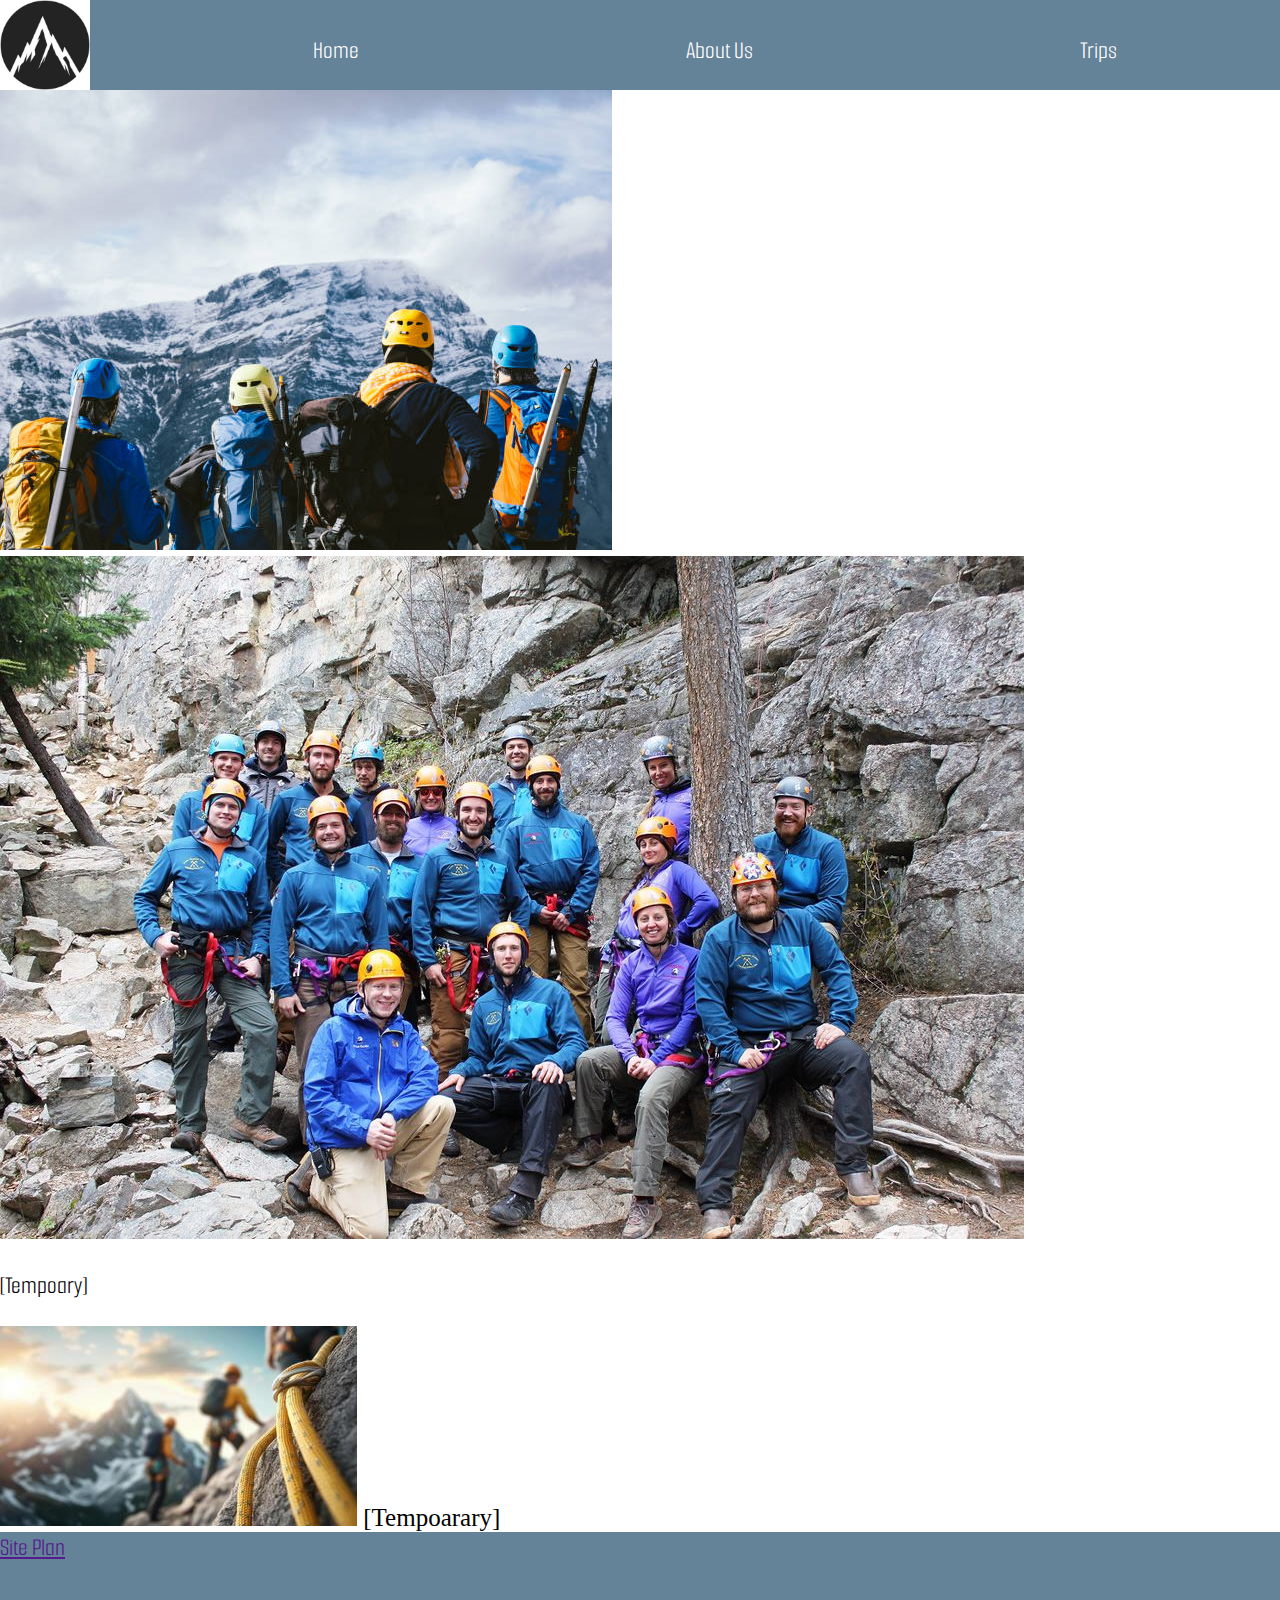
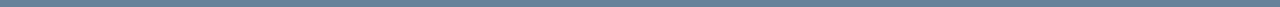
==== about_us.html @ f0ababc3 "subpage html" ====
<!DOCTYPE html>
<html lang="en">
<head>
    <meta charset="UTF-8">
    <meta name="viewport" content="width=device-width, initial-scale=1.0">
    <title>About Us</title>
    <link rel="stylesheet" href="styles.css">
    <link rel="stylesheet" href="styles/about_us.css">
</head>
<body>
    <div id="wrapper">
        <header>
            <img class="logo" src="personalsiteimages/logo-image-cropped.jpg" alt="Vertical Ventures logo">
            <nav>
                <a href="https://wbatman96.github.io/WDD130-Cogliansese/">Home</a>
                <a href="https://wbatman96.github.io/WDD130-Cogliansese/about_us">About Us</a>
                <a href="">Trips</a>
            </nav>
        </header>
        <main>
            <div id="hero">
                <img src="personalsiteimages/about-us-hero.jpg">
            </div>
            <div class="team"> 
                <img src="personalsiteimages/about-team.jpg">
                <p>[Tempoary]</p>
            </div>
            <div class="safety">
                <img src="personalsiteimages/about-saftey.jpeg">
                [Tempoarary]
            </div>
        </main>
        <footer>
            <a href="">Site Plan</a>
        </footer>
    </div>
</body>
</html>
---- styles.css ----
@import url('https://fonts.googleapis.com/css2?family=Grechen+Fuemen&family=Smooch+Sans:wght@100..900&display=swap');
:root {
  /* change the values below to your colors from your palette */
  --primary-color: #648298;
  --secondary-color: #546d58;
  --accent1-color: #a0835a;
  --accent2-color: white;

  /* change the values below to your chosen font(s) */
  --heading-font: Grechen Fuemen;
  --paragraph-font: Smooch Sans, Helvetica, sans-serif;

  /* these colors below should be chosen from among your palette colors above */
  --headline-color-on-white: #648298;  /* headlines on a white background */ 
  --headline-color-on-color: white; /* headlines on a colored background */ 
  --paragraph-color-on-white: #648298; /* paragraph text on a white background */ 
  --paragraph-color-on-color: white; /* paragraph text on a colored background */ 
  --paragraph-background-color: #546d58  ;
  --nav-link-color: white;
  --nav-background-color: #648298;
  --nav-hover-link-color: white;
  --nav-hover-background-color: #396E94;
}
body {
    margin: 0;
    font-size: 25px;
}
#wrapper {
    max-width: 1600px;
    margin: 0 auto;
    display: grid;
}
h1, h2, h3, h4, h5, h6 {
    font-family: var(--heading-font);
}
p {
    font-family: var(--paragraph-font);
}
a {
    font-family: var(--paragraph-font);
}
header {
    background-color: #648298;
    display: grid;
    grid-template-columns: 150px auto;
    height: 90px;
}
nav {
    display: flex;
    justify-content: space-around;
    width: 100%;
    margin: 0;
    padding: 0;
}
nav a {
    text-align: center;
    color: white;
    text-decoration: none;
    padding: 35px;
}
nav a:hover {
    background-color: #396E94;
    color: #daf6fb;
}
.logo {
    height: 90px;
    
}
#hero_container {
    position: relative;
}
#hero-img {
    width: 100%;
}
#paragraph-1 {
    background-color: #546d58;
    color: white;
    position: absolute;
    top: 150px;
    left: 20px;
    width: 40%;
    padding-left: 20px;
    padding-right: 20px;
}
#container-2 {
    display: flex;
    gap: 50px;
}
#gear-img {
    float: left;
    width: 40%;
    margin: 50px;
    margin-top: 100px;
    margin-bottom: 100px;
}
#paragraph-2 {
    float: left;
    width: 40%;
    margin: 50px;
    color: #648298;
    margin-top: 100px;
    margin-bottom: 100px;
}
#container-2:after {
    content: "";
    display: table;
    clear: both;
}
footer {
    background-color: #648298;
    height: 75px;
}
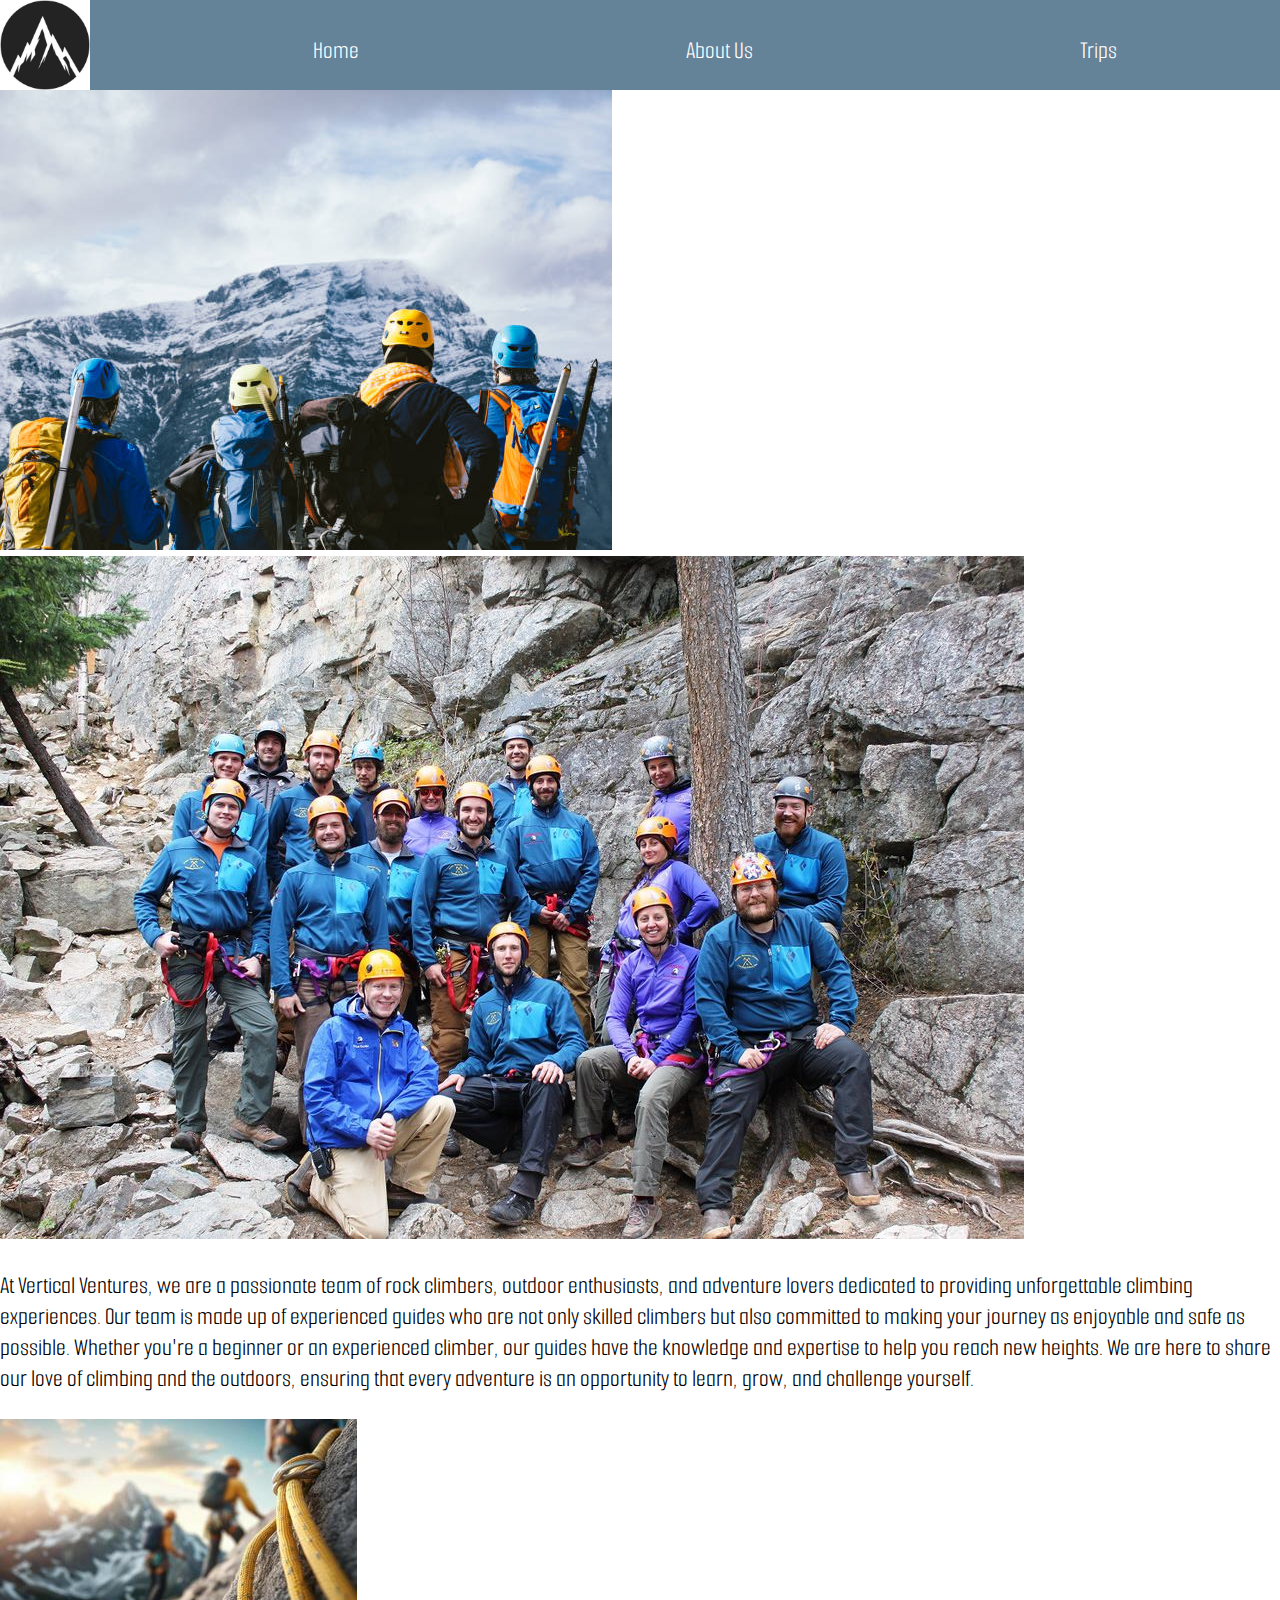
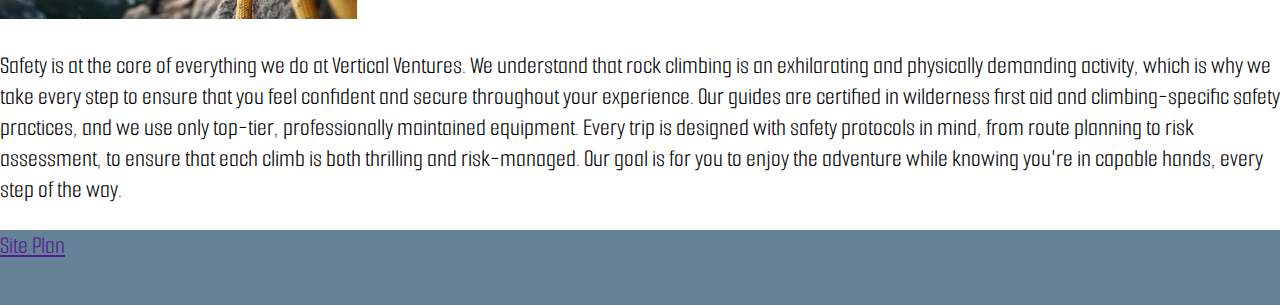
==== commit df7c2eca: "stuff" ====
--- a/about_us.html
+++ b/about_us.html
@@ -23,11 +23,23 @@
             </div>
             <div class="team"> 
                 <img src="personalsiteimages/about-team.jpg">
-                <p>[Tempoary]</p>
+                <p>At Vertical Ventures, we are a passionate team of rock climbers, outdoor enthusiasts,
+                    and adventure lovers dedicated to providing unforgettable climbing experiences. Our team
+                    is made up of experienced guides who are not only skilled climbers but also committed to
+                    making your journey as enjoyable and safe as possible. Whether you're a beginner or an 
+                    experienced climber, our guides have the knowledge and expertise to help you reach new 
+                    heights. We are here to share our love of climbing and the outdoors, ensuring that every
+                    adventure is an opportunity to learn, grow, and challenge yourself.</p>
             </div>
             <div class="safety">
                 <img src="personalsiteimages/about-saftey.jpeg">
-                [Tempoarary]
+                <p>Safety is at the core of everything we do at Vertical Ventures. We understand that rock
+                    climbing is an exhilarating and physically demanding activity, which is why we take every
+                    step to ensure that you feel confident and secure throughout your experience. Our guides 
+                    are certified in wilderness first aid and climbing-specific safety practices, and we use only 
+                    top-tier, professionally maintained equipment. Every trip is designed with safety protocols in mind, 
+                    from route planning to risk assessment, to ensure that each climb is both thrilling and risk-managed. 
+                    Our goal is for you to enjoy the adventure while knowing you're in capable hands, every step of the way.</p>
             </div>
         </main>
         <footer>
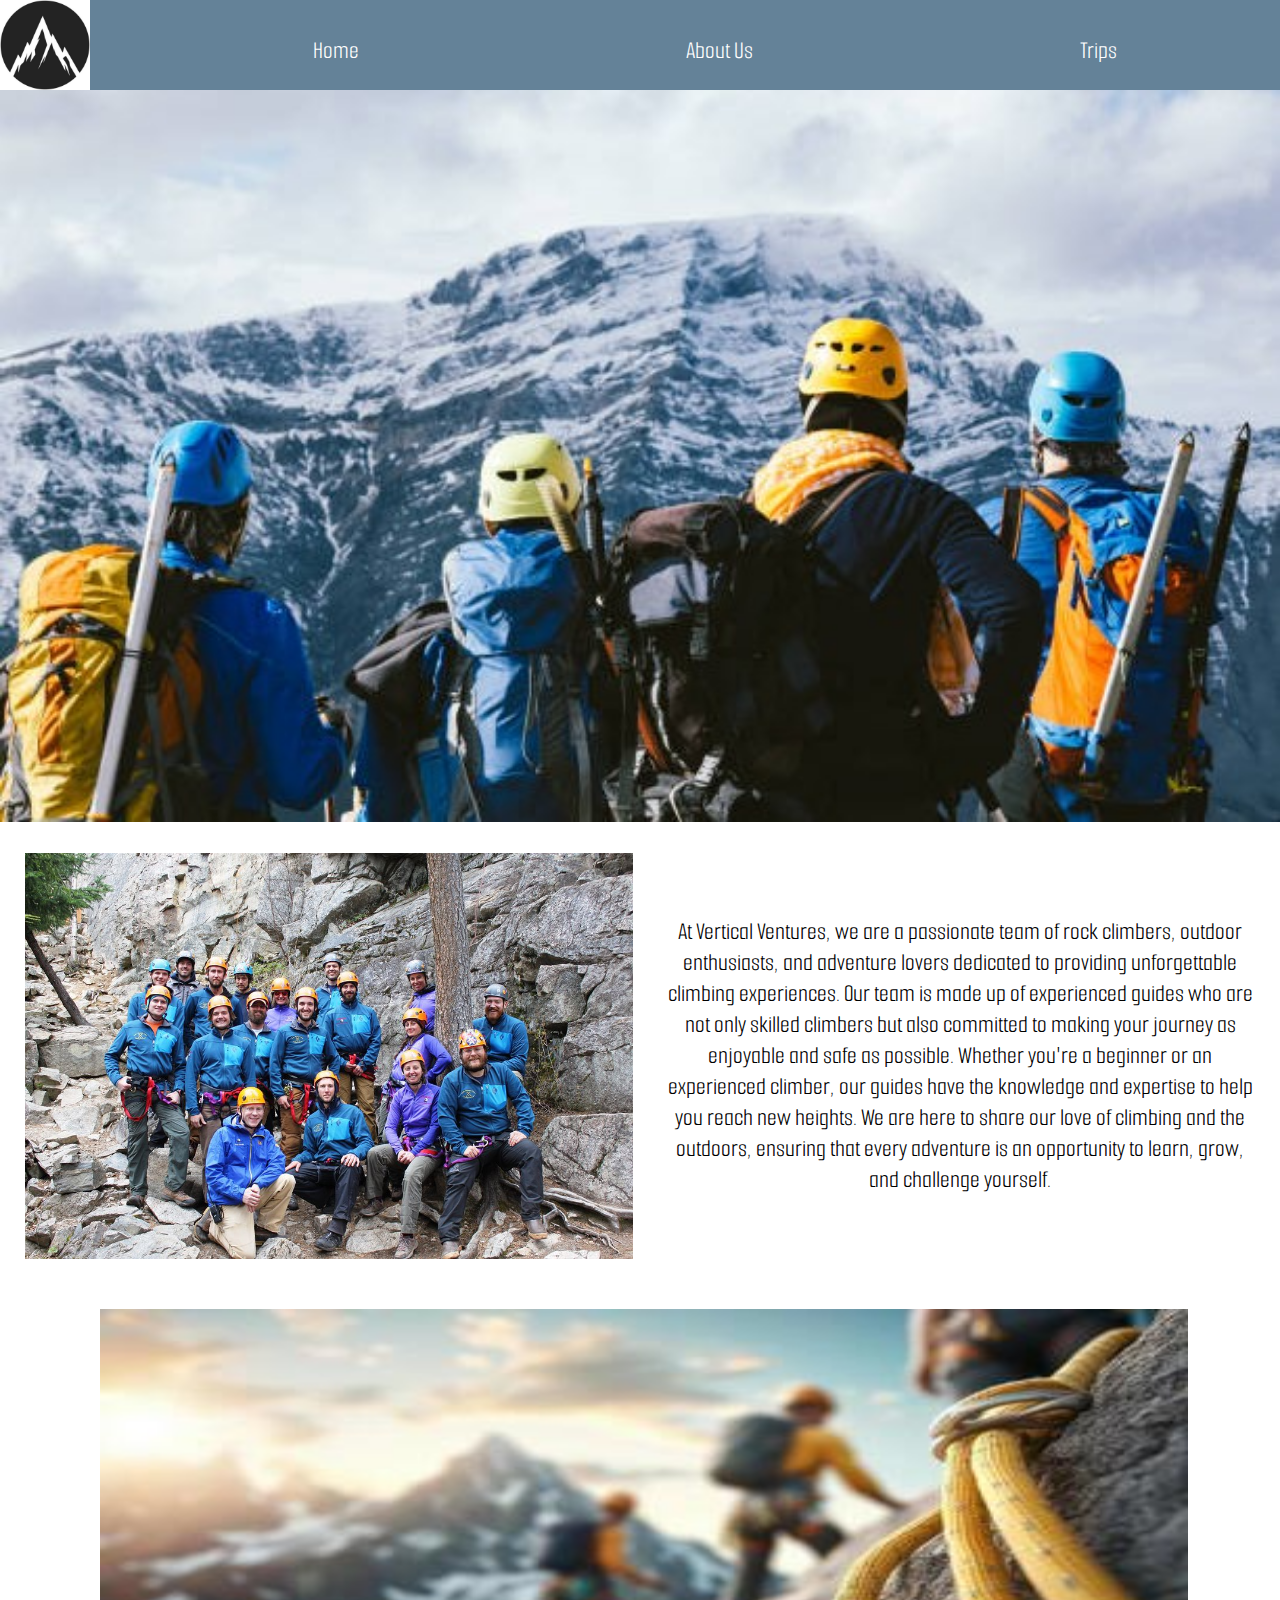
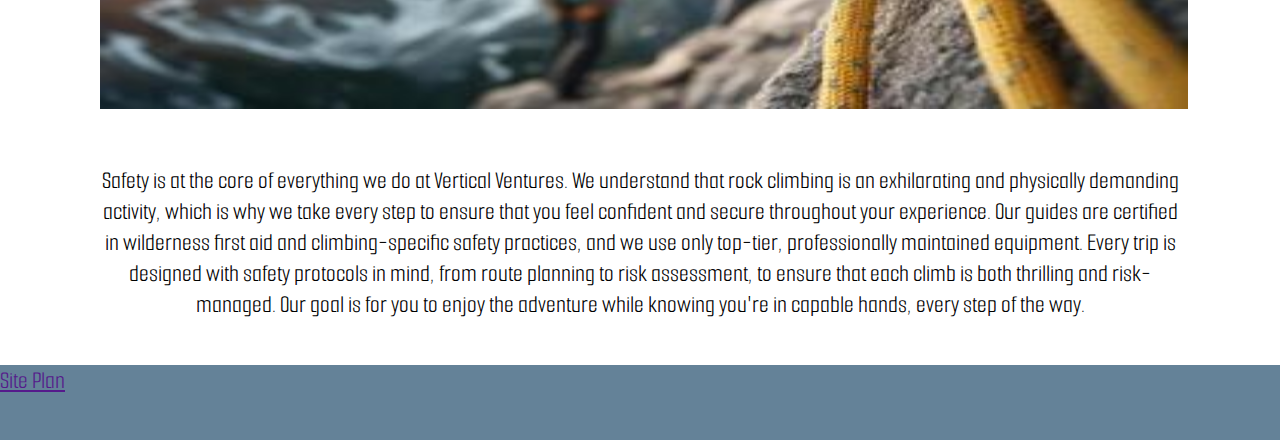
==== commit 79346154: "child page is built" ====
--- a/about_us.html
+++ b/about_us.html
@@ -19,7 +19,7 @@
         </header>
         <main>
             <div id="hero">
-                <img src="personalsiteimages/about-us-hero.jpg">
+                <img src="personalsiteimages/about-us-hero(resized).jpg">
             </div>
             <div class="team"> 
                 <img src="personalsiteimages/about-team.jpg">
--- a/styles/about_us.css
+++ b/styles/about_us.css
@@ -0,0 +1,36 @@
+#hero img{
+    width: 100%;
+}
+
+.team{
+    display: grid;
+    grid-template-columns: 1fr 1fr;
+}
+
+.team img{
+    grid-column: 1/2;
+    padding: 25px;
+    width: 95%;
+}
+
+.team p{
+    grid-column: 2/3;
+    padding: 25px;
+    text-align: center;
+    margin: auto;
+}
+
+.safety img{
+    max-height: 400px;
+    width: 85%;
+    padding: 25px 100px 25px 100px;
+    overflow: clip;
+}
+
+.safety p{
+    grid-row: 2/3;
+    padding: 25px 100px 50px 100px;
+    text-align: center;
+    margin: auto;
+    max-height: 150px;
+}